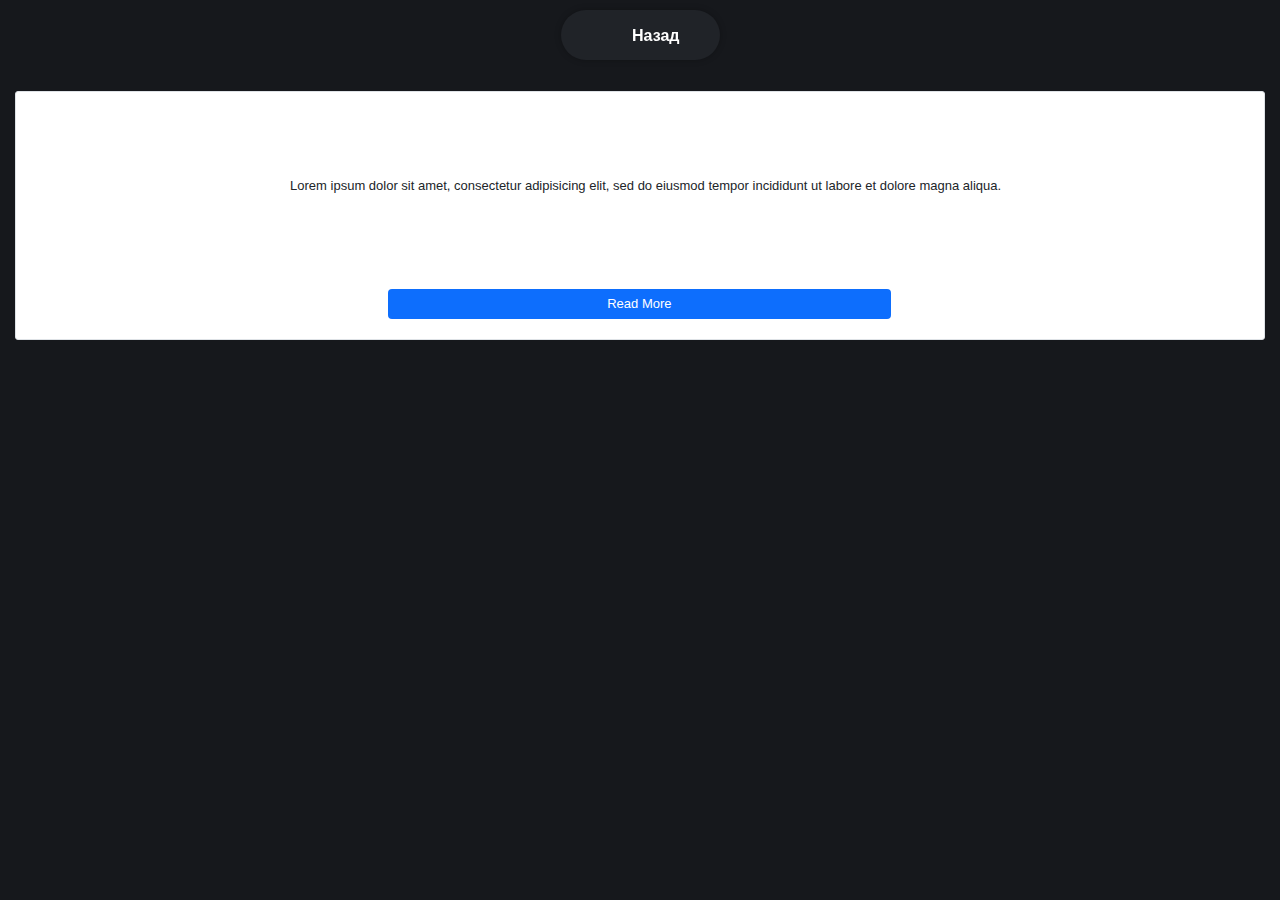
==== creators.html @ 7d56a8a3 "dslink" ====
<!doctype html>
<html>
<head>
<meta charset="utf-8">
<title>CmLauncher</title>
<meta name="viewport" content="width=device-width, initial-scale=1.0">
<link href="Item_Pumpkin_Pie.ico" rel="shortcut icon" type="image/x-icon">
<link href="bober_kombat.png" rel="icon" sizes="640x640" type="image/png">
<link href="bober_kombat.png" rel="icon" sizes="640x640" type="image/png">
<link href="site.css" rel="stylesheet">
<link href="creators.css" rel="stylesheet">
</head>
<body>
  
<div id="Layer1" onclick="window.location.href='./index.html';return false;">
<div id="Layer1_Container">
<div id="wb_Text2">
<span style="color:#FFFFFF;font-family:Arial;font-size:16px;"><strong>Назад</strong></span><div>
</div></div>
<div id="wb_Icon1">
<div id="Icon1"><i class="Icon1"></i></div></div>
</div>
</div>
<div id="wb_LayoutGrid1">
<div id="LayoutGrid1">
<div class="row">
<div class="col-1">
</div>
</div>
</div>
</div>
<div id="wb_LayoutGrid3">
<footer id="LayoutGrid3">
<div class="row">
<div class="col-1">
<div id="wb_Section1" class="card">
<div id="Section1-card-body">
<div id="Section1-card-item0">Revellison</div>
<div id="Section1-card-item1">Lorem ipsum dolor sit amet, consectetur adipisicing elit, sed do eiusmod tempor incididunt ut labore et dolore magna aliqua.</div>
<div id="Section1-card-item2"><a href="https://www.wysiwygwebbuilder.com">Read More</a></div>
</div>
</div>
</div>
</div>
</footer>
</div>
</body>
</html>
---- site.css ----
@font-face
{
   font-family: "Material Icons";
   font-display: swap;
   src: url('MaterialIcons-Regular.woff2') format('woff2'),
        url('MaterialIcons-Regular.woff') format('woff'),
        url('MaterialIcons-Regular.ttf') format('truetype');
}
@keyframes animate-fade-in-left
{
   0% { transform: translate(-100px,0px) rotate(0deg) ; opacity: 0;  }
   100% { transform: translate(0px,0px) rotate(0deg) ; opacity: 1;  }
}
@keyframes animate-fade-in-up
{
   0% { transform: translate(0px,100px) rotate(0deg) ; opacity: 0;  }
   100% { transform: translate(0px,0px) rotate(0deg) ; opacity: 1;  }
}
@keyframes background-position-top-left
{
   0% { background-position: 100% 100%;  }
   100% { background-position: 0% 0%;  }
}
@keyframes slide-down-in
{
   0% { transform: translate(0px,-100%) rotate(1deg) ; opacity: 0; transform-origin: 0 0;  }
   100% { opacity: 1; transform: translate(0px,0px) rotate(0deg) ; transform-origin: 0 0;  }
}
@keyframes text-letterspacing-expand
{
   0% { opacity: 0; letter-spacing: -0.5em;  }
   50% { opacity: 0.6;  }
   100% { opacity: 1.0;  }
}
h1, .h1
{
   font-family: Arial;
   font-weight: bold;
   font-size: 32px;
   text-decoration: none;
   color: #000000;
   --color: #000000;
   background-color: transparent;
   margin: 0 0 0 0;
   padding: 0 0 0 0;
   display: inline-block;
}
h2, .h2
{
   font-family: Arial;
   font-weight: bold;
   font-size: 27px;
   text-decoration: none;
   color: #000000;
   --color: #000000;
   background-color: transparent;
   margin: 0 0 0 0;
   padding: 0 0 0 0;
   display: inline-block;
}
h3, .h3
{
   font-family: Arial;
   font-weight: bold;
   font-size: 24px;
   text-decoration: none;
   color: #000000;
   --color: #000000;
   background-color: transparent;
   margin: 0 0 0 0;
   padding: 0 0 0 0;
   display: inline-block;
}
h4, .h4
{
   font-family: Arial;
   font-weight: bold;
   font-size: 21px;
   font-style: italic;
   text-decoration: none;
   color: #000000;
   --color: #000000;
   background-color: transparent;
   margin: 0 0 0 0;
   padding: 0 0 0 0;
   display: inline-block;
}
h5, .h5
{
   font-family: Arial;
   font-weight: bold;
   font-size: 19px;
   text-decoration: none;
   color: #000000;
   --color: #000000;
   background-color: transparent;
   margin: 0 0 0 0;
   padding: 0 0 0 0;
   display: inline-block;
}
h6, .h6
{
   font-family: Arial;
   font-weight: bold;
   font-size: 16px;
   text-decoration: none;
   color: #000000;
   --color: #000000;
   background-color: transparent;
   margin: 0 0 0 0;
   padding: 0 0 0 0;
   display: inline-block;
}
.CustomStyle
{
   font-family: "Courier New";
   font-weight: bold;
   font-size: 16px;
   text-decoration: none;
   color: #2E74B5;
   --color: #2E74B5;
   background-color: transparent;
}
@media only screen and (min-width: 480px) and (max-width: 969px)
{
}
@media only screen and (min-width: 392px) and (max-width: 479px)
{
}
@media only screen and (max-width: 391px)
{
}
---- creators.css ----
body
{
   background-color: #16181C;
   color: #000000;
   font-family: Arial;
   font-weight: normal;
   font-size: 16px;
   line-height: 1.1875;
   margin: 0;
   padding: 0;
}
a
{
   color: #0000FF;
   text-decoration: none;
}
a:visited
{
   color: #800080;
}
a:active
{
   color: #FF0000;
}
a:hover
{
   color: #0000FF;
   text-decoration: none;
}
#Layer1
{
   background-color: #202328;
   background-image: none;
   border-radius: 40px;
   box-shadow: 0px 0px 6px rgba(0,0,0,0.26);
   animation: slide-down-in 1000ms cubic-bezier(0.075, 0.82, 0.165, 1) 0ms 1 normal both;
}
#Layer1:hover
{
   color: #000000;
   background-color: #16181C;
   border-color: #000000;
   transition: color 300ms cubic-bezier(0.075, 0.82, 0.165, 1) 0ms, background-color 300ms cubic-bezier(0.075, 0.82, 0.165, 1) 0ms, border-color 300ms cubic-bezier(0.075, 0.82, 0.165, 1) 0ms;
}
#Layer1
{
   transition: all 500ms cubic-bezier(0.075, 0.82, 0.165, 1) 0ms;
}
#wb_Text2 
{
   background-color: transparent;
   background-image: none;
   border: 0px solid #000000;
   border-radius: 0px;
   padding: 0;
   margin: 0;
   text-align: left;
   animation: text-letterspacing-expand 1000ms cubic-bezier(0.075, 0.82, 0.165, 1) 0ms 1 normal both;
}
#wb_Text2 div
{
   text-align: left;
}
#wb_LayoutGrid1
{
   clear: both;
   position: relative;
   table-layout: fixed;
   display: table;
   text-align: center;
   width: 100%;
   background-color: transparent;
   background-image: none;
   border: 0px solid #CCCCCC;
   border-radius: 0px;
   box-sizing: border-box;
   margin: 0;
}
#LayoutGrid1
{
   box-sizing: border-box;
   padding: 30px 15px 40px 15px;
   margin-right: auto;
   margin-left: auto;
}
#LayoutGrid1 > .row
{
   margin-right: -15px;
   margin-left: -15px;
}
#LayoutGrid1 > .row > .col-1
{
   box-sizing: border-box;
   font-size: 0;
   min-height: 1px;
   padding-right: 15px;
   padding-left: 15px;
   position: relative;
}
#LayoutGrid1 > .row > .col-1
{
   float: left;
}
#LayoutGrid1 > .row > .col-1
{
   background-color: transparent;
   background-image: none;
   border: 0px solid #FFFFFF;
   border-radius: 0px;
   width: 100%;
   text-align: left;
}
#LayoutGrid1:before,
#LayoutGrid1:after,
#LayoutGrid1 .row:before,
#LayoutGrid1 .row:after
{
   display: table;
   content: " ";
}
#LayoutGrid1:after,
#LayoutGrid1 .row:after
{
   clear: both;
}
@media (max-width: 480px)
{
#LayoutGrid1 > .row > .col-1
{
   float: none;
   width: 100% !important;
}
}
#wb_LayoutGrid3
{
   clear: both;
   position: relative;
   table-layout: fixed;
   display: table;
   text-align: center;
   width: 100%;
   background-color: transparent;
   background-image: none;
   border: 0px solid #CCCCCC;
   border-radius: 0px;
   box-sizing: border-box;
   margin: 0;
}
#LayoutGrid3
{
   box-sizing: border-box;
   padding: 20px 15px 100px 15px;
   margin-right: auto;
   margin-left: auto;
}
#LayoutGrid3 > .row
{
   margin-right: -15px;
   margin-left: -15px;
}
#LayoutGrid3 > .row > .col-1
{
   box-sizing: border-box;
   font-size: 0;
   min-height: 1px;
   padding-right: 15px;
   padding-left: 15px;
   position: relative;
}
#LayoutGrid3 > .row > .col-1
{
   float: left;
}
#LayoutGrid3 > .row > .col-1
{
   background-color: transparent;
   background-image: none;
   border: 0px solid #FFFFFF;
   border-radius: 0px;
   width: 100%;
   text-align: center;
}
#LayoutGrid3:before,
#LayoutGrid3:after,
#LayoutGrid3 .row:before,
#LayoutGrid3 .row:after
{
   display: table;
   content: " ";
}
#LayoutGrid3:after,
#LayoutGrid3 .row:after
{
   clear: both;
}
@media (max-width: 480px)
{
#LayoutGrid3 > .row > .col-1
{
   float: none;
   width: 100% !important;
}
}
#wb_Icon1
{
   background-color: transparent;
   background-image: none;
   border: 0px solid #245580;
   border-radius: 0px;
   text-align: center;
   margin: 0;
   padding: 0;
   vertical-align: top;
   transition: all 200ms cubic-bezier(0.075, 0.82, 0.165, 1);
}
#Icon1
{
   height: 42px;
   width: 44px;
}
.Icon1
{
   position: relative;
   left: 0;
   top: 0;
   display: inline-block;
   font-family: "Material Icons";
   font-style: normal;
   font-weight: normal;
   line-height: 1;
}
.Icon1:before
{
   content: "\e5c4";
}
#Icon1 i
{
   color: #FFFFFF;
   display: inline-block;
   font-size: 42px;
   line-height: 42px;
   vertical-align: middle;
   width: 41px;
   transition: all 200ms cubic-bezier(0.075, 0.82, 0.165, 1);
}
#wb_Icon1:hover #Icon1 i
{
   color: #16181C;
}
#wb_Section1
{
   height: 249px;
   position: relative;
   display: flex;
   flex-direction: column;
   box-sizing: border-box;
   margin: 0;
   background-color: #FFFFFF;
   background-image: none;
   border: 1px solid #DEE2E6;
   border-radius: 3px;
   text-align: center;
}
#Section1-card-body
{
   flex: 1 1 auto;
   font-size: 0;
}
#Section1-card-item0
{
   box-sizing: border-box;
   margin: 0;
   position: absolute;
   left: 5.5%;
   top: 13.3%;
   height: 10%;
   width: 91.9%;
   padding: 0;
   color: #FFFFFF;
   font-family: "Arial Black";
   font-weight: bold;
   font-style: normal;
   font-size: 37px;
}
#Section1-card-item1
{
   box-sizing: border-box;
   margin: 0;
   position: absolute;
   left: 4.5%;
   top: 34.9%;
   height: 20.1%;
   width: 91.9%;
   padding: 0;
   color: #212529;
   font-family: Arial;
   font-weight: normal;
   font-style: normal;
   font-size: 13px;
}
#Section1-card-item2
{
   display: inline-flex;
   align-items: center;
   box-sizing: border-box;
   margin: 0;
   position: absolute;
   left: 29.8%;
   top: 79.9%;
   height: 12%;
   width: 40.3%;
   border: 0px solid #0D6EFD;
   border-radius: 4px;
   background-color: #0D6EFD;
   background-image: none;
   color: #FFFFFF;
   font-family: Arial;
   font-weight: normal;
   font-style: normal;
   font-size: 13px;
   justify-content: center;
   text-align: center;
}
#Section1-card-item2 a
{
   color: inherit;
   width: 100%;
   display: block;
   padding: 8px 0 8px 0;
   text-decoration: none;
}
#wb_Text2
{
   position: absolute;
   left: 71px;
   top: 16px;
   width: 59px;
   height: 18px;
   z-index: 0;
}
#Layer1
{
   position: fixed;
   text-align: center;
   left: 50%;
   margin-left: -79px;
   top: 10px;
   width: 159px;
   height: 50px;
   z-index: 3;
}
#wb_Section1
{
   display: flex;
   width: 100%;
   z-index: 2;
}
#wb_Icon1
{
   position: absolute;
   left: 12px;
   top: 4px;
   width: 44px;
   height: 42px;
   text-align: center;
   z-index: 1;
}
#Layer1_Container
{
   width: 159px;
   position: relative;
   margin-left: auto;
   margin-right: auto;
   text-align: left;
}
@media only screen and (min-width: 480px) and (max-width: 969px)
{
body
{
   background-color: #16181C;
   background-image: none;
}
#Layer1
{
   width: 124px;
   height: 52px;
   visibility: visible;
   display: block;
}
#Layer1_Container
{
   width: 124px;
}
#wb_Text2
{
   left: 54px;
   top: 17px;
   width: 58px;
   height: 18px;
   visibility: visible;
   display: inline;
}
#wb_Text2
{
   margin: 0;
   padding: 0;
}
#wb_LayoutGrid1
{
   visibility: visible;
   display: table;
}
#wb_LayoutGrid1
{
   height: auto;
   margin-top: 0px;
   margin-bottom: 0px;
}
#LayoutGrid1
{
   height: auto;
   padding: 30px 15px 40px 15px;
}
#LayoutGrid1 .row
{
   margin-right: -15px;
   margin-left: -15px;
}
#LayoutGrid1 > .row > .col-1
{
   padding-right: 15px;
   padding-left: 15px;
}
#LayoutGrid1 > .row > .col-1
{
   display: block;
   width: 100%;
   border: 0px solid #FFFFFF;
   border-radius: 0px;
   text-align: left;
}
#wb_LayoutGrid3
{
   visibility: visible;
   display: table;
}
#wb_LayoutGrid3
{
   height: auto;
   margin-top: 0px;
   margin-bottom: 0px;
}
#LayoutGrid3
{
   height: auto;
   padding: 20px 15px 100px 15px;
}
#LayoutGrid3 .row
{
   margin-right: -15px;
   margin-left: -15px;
}
#LayoutGrid3 > .row > .col-1
{
   padding-right: 15px;
   padding-left: 15px;
}
#LayoutGrid3 > .row > .col-1
{
   display: block;
   width: 100%;
   border: 0px solid #FFFFFF;
   border-radius: 0px;
   text-align: center;
}
#wb_Icon1
{
   left: 9px;
   top: 4px;
   width: 44px;
   height: 42px;
   visibility: visible;
   display: inline;
   margin: 0;
   padding: 0;
}
#Icon1
{
   width: 44px;
   height: 42px;
}
#Icon1 i
{
   line-height: 42px;
   font-size: 42px;
   width: 41px;
}
}
@media only screen and (min-width: 392px) and (max-width: 479px)
{
body
{
   background-color: #16181C;
   background-image: none;
}
#Layer1
{
   width: 138px;
   height: 50px;
   visibility: visible;
   display: block;
}
#Layer1_Container
{
   width: 138px;
}
#wb_Text2
{
   left: 61px;
   top: 17px;
   width: 69px;
   height: 18px;
   visibility: visible;
   display: inline;
}
#wb_Text2
{
   margin: 0;
   padding: 0;
}
#wb_LayoutGrid1
{
   visibility: visible;
   display: table;
}
#wb_LayoutGrid1
{
   height: auto;
   margin-top: 0px;
   margin-bottom: 0px;
}
#LayoutGrid1
{
   height: auto;
   padding: 30px 15px 40px 15px;
}
#LayoutGrid1 .row
{
   margin-right: -15px;
   margin-left: -15px;
}
#LayoutGrid1 > .row > .col-1
{
   padding-right: 15px;
   padding-left: 15px;
}
#LayoutGrid1 > .row > .col-1
{
   display: block;
   width: 100%;
   border: 0px solid #FFFFFF;
   border-radius: 0px;
   text-align: left;
}
#wb_LayoutGrid3
{
   visibility: visible;
   display: table;
}
#wb_LayoutGrid3
{
   height: auto;
   margin-top: 0px;
   margin-bottom: 0px;
}
#LayoutGrid3
{
   height: auto;
   padding: 10px 15px 100px 15px;
}
#LayoutGrid3 .row
{
   margin-right: -15px;
   margin-left: -15px;
}
#LayoutGrid3 > .row > .col-1
{
   padding-right: 15px;
   padding-left: 15px;
}
#LayoutGrid3 > .row > .col-1
{
   display: block;
   width: 100%;
   border: 0px solid #FFFFFF;
   border-radius: 0px;
   text-align: center;
}
#wb_Icon1
{
   left: 10px;
   top: 4px;
   width: 44px;
   height: 42px;
   visibility: visible;
   display: inline;
   margin: 0;
   padding: 0;
}
#Icon1
{
   width: 44px;
   height: 42px;
}
#Icon1 i
{
   line-height: 42px;
   font-size: 42px;
   width: 41px;
}
}
@media only screen and (max-width: 391px)
{
body
{
   background-color: #16181C;
   background-image: none;
}
#Layer1
{
   width: 135px;
   height: 52px;
   visibility: visible;
   display: block;
}
#Layer1_Container
{
   width: 135px;
}
#wb_Text2
{
   left: 67px;
   top: 18px;
   width: 53px;
   height: 18px;
   visibility: visible;
   display: inline;
}
#wb_Text2
{
   margin: 0;
   padding: 0;
}
#wb_LayoutGrid1
{
   visibility: visible;
   display: table;
}
#wb_LayoutGrid1
{
   height: auto;
   margin-top: 0px;
   margin-bottom: 0px;
}
#LayoutGrid1
{
   height: auto;
   padding: 30px 15px 30px 15px;
}
#LayoutGrid1 .row
{
   margin-right: -15px;
   margin-left: -15px;
}
#LayoutGrid1 > .row > .col-1
{
   padding-right: 15px;
   padding-left: 15px;
}
#LayoutGrid1 > .row > .col-1
{
   display: block;
   width: 100%;
   border: 0px solid #FFFFFF;
   border-radius: 0px;
   text-align: left;
}
#wb_LayoutGrid3
{
   visibility: visible;
   display: table;
}
#wb_LayoutGrid3
{
   height: auto;
   margin-top: 0px;
   margin-bottom: 0px;
}
#LayoutGrid3
{
   height: auto;
   padding: 10px 15px 100px 15px;
}
#LayoutGrid3 .row
{
   margin-right: -15px;
   margin-left: -15px;
}
#LayoutGrid3 > .row > .col-1
{
   padding-right: 15px;
   padding-left: 15px;
}
#LayoutGrid3 > .row > .col-1
{
   display: block;
   width: 100%;
   border: 0px solid #FFFFFF;
   border-radius: 0px;
   text-align: center;
}
#wb_Icon1
{
   left: 10px;
   top: 5px;
   width: 44px;
   height: 42px;
   visibility: visible;
   display: inline;
   margin: 0;
   padding: 0;
}
#Icon1
{
   width: 44px;
   height: 42px;
}
#Icon1 i
{
   line-height: 42px;
   font-size: 42px;
   width: 41px;
}
}
*:focus {
    outline: none;
}
*:active {
    -webkit-tap-highlight-color: transparent;
}
body {
    -webkit-tap-highlight-color: transparent;
}

 #wb_Text1 {
        user-select: none;
 }
#wb_Picture2, #wb_Text2{
        user-select: none;
 }
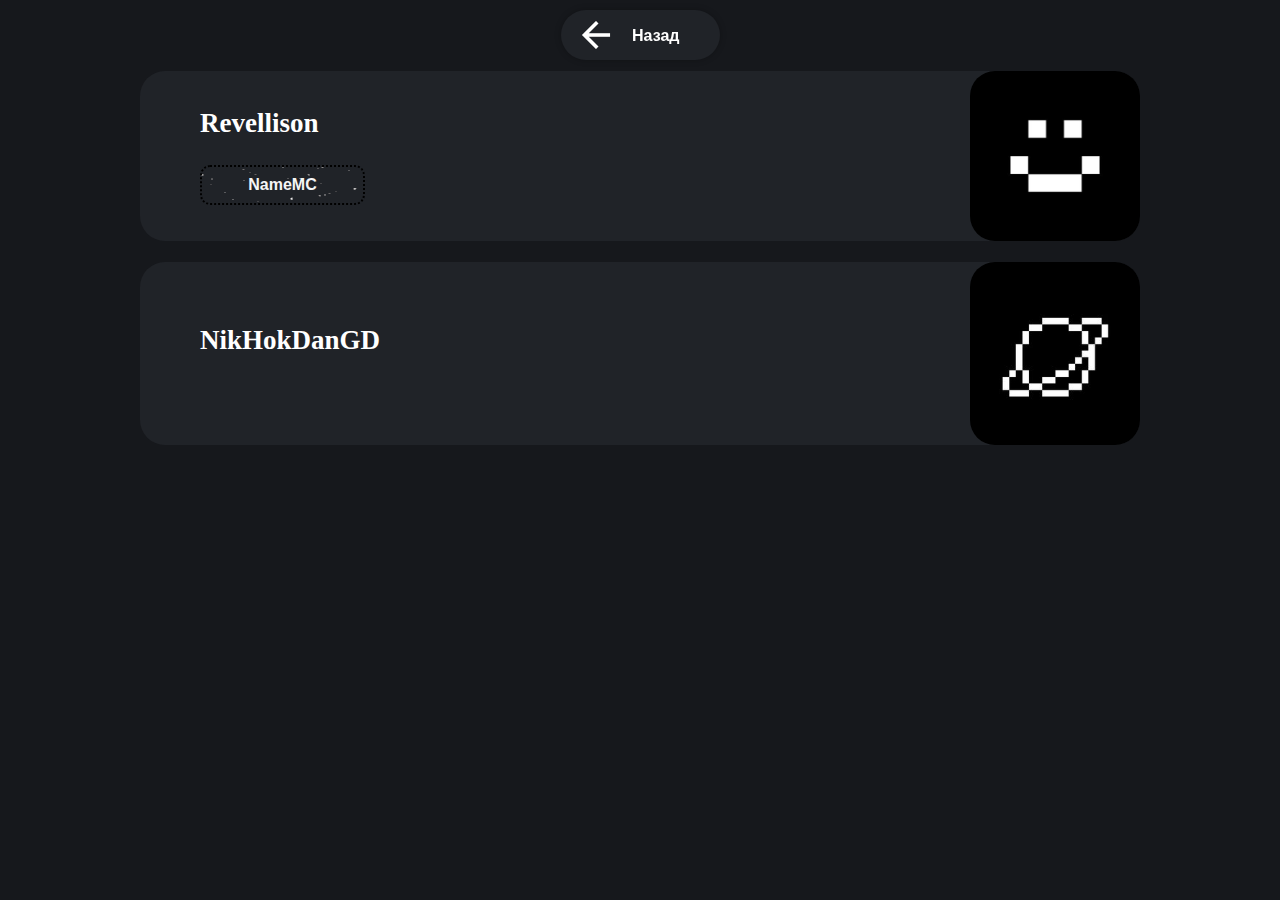
==== commit a6cd7b40: "*" ====
--- a/creators.html
+++ b/creators.html
@@ -30,19 +30,93 @@
 </div>
 </div>
 <div id="wb_LayoutGrid3">
-<footer id="LayoutGrid3">
+<div id="LayoutGrid3">
+<div class="col-1">
+<div id="wb_LayoutGrid4">
+<div id="LayoutGrid4">
 <div class="row">
 <div class="col-1">
-<div id="wb_Section1" class="card">
-<div id="Section1-card-body">
-<div id="Section1-card-item0">Revellison</div>
-<div id="Section1-card-item1">Lorem ipsum dolor sit amet, consectetur adipisicing elit, sed do eiusmod tempor incididunt ut labore et dolore magna aliqua.</div>
-<div id="Section1-card-item2"><a href="https://www.wysiwygwebbuilder.com">Read More</a></div>
+<div id="wb_Text4">
+<span style="color:#FFFFFF;font-family:'Arial Black';font-size:27px;"><strong>Revellison</strong></span>
+</div><div>
 </div>
 </div>
 </div>
 </div>
-</footer>
+</div>
+<div id="wb_LayoutGrid5">
+<div id="LayoutGrid5">
+<div class="row">
+<div class="col-1">
+<a id="Button1" href="https://ru.namemc.com/profile/Revellison.1">NameMC</a>
+</div>
+</div>
+</div>
+</div>
+</div>
+<div class="col-2">
+<div id="wb_LayoutGrid2">
+<div id="LayoutGrid2">
+<div class="row">
+<div class="col-1">
+<picture id="wb_Picture1">
+<img src="images/avatar.jpg" id="Picture1" alt="" width="170" height="170">
+</picture>
+</div>
+</div>
+</div>
+</div>
+</div>
+</div>
+</div>
+<div id="wb_LayoutGrid10">
+<div id="LayoutGrid10">
+<div class="row">
+<div class="col-1">
+</div>
+<div class="col-2">
+</div>
+</div>
+</div>
+</div>
+<div id="wb_LayoutGrid6">
+<div id="LayoutGrid6">
+<div class="col-1">
+<div id="wb_LayoutGrid8">
+<div id="LayoutGrid8">
+<div class="row">
+<div class="col-1">
+<div id="wb_Text3">
+<span style="color:#FFFFFF;font-family:'Arial Black';font-size:27px;"><strong>NikHokDanGD</strong></span>
+</div><div>
+</div>
+</div>
+</div>
+</div>
+</div>
+<div id="wb_LayoutGrid9">
+<div id="LayoutGrid9">
+<div class="row">
+<div class="col-1">
+</div>
+</div>
+</div>
+</div>
+</div>
+<div class="col-2">
+<div id="wb_LayoutGrid7">
+<div id="LayoutGrid7">
+<div class="row">
+<div class="col-1">
+<picture id="wb_Picture2">
+<img src="images/soavatar.jpg" id="Picture2" alt="" width="170" height="184">
+</picture>
+</div>
+</div>
+</div>
+</div>
+</div>
+</div>
 </div>
 </body>
 </html>--- a/site.css
+++ b/site.css
@@ -6,10 +6,10 @@
         url('MaterialIcons-Regular.woff') format('woff'),
         url('MaterialIcons-Regular.ttf') format('truetype');
 }
-@keyframes animate-fade-in-left
+@keyframes animate-fade-in
 {
-   0% { transform: translate(-100px,0px) rotate(0deg) ; opacity: 0;  }
-   100% { transform: translate(0px,0px) rotate(0deg) ; opacity: 1;  }
+   0% { opacity: 0;  }
+   100% { opacity: 1;  }
 }
 @keyframes animate-fade-in-up
 {
@@ -31,6 +31,11 @@
    0% { opacity: 0; letter-spacing: -0.5em;  }
    50% { opacity: 0.6;  }
    100% { opacity: 1.0;  }
+}
+@keyframes transform-scale-in
+{
+   0% { opacity: 0; transform: rotate(0deg) scale(0,0) ;  }
+   100% { opacity: 1; transform: rotate(0deg) scale(1.0,1.0) ;  }
 }
 h1, .h1
 {
--- a/creators.css
+++ b/creators.css
@@ -139,66 +139,78 @@
    display: table;
    text-align: center;
    width: 100%;
-   background-color: transparent;
+   background-color: #202328;
    background-image: none;
    border: 0px solid #CCCCCC;
-   border-radius: 0px;
-   box-sizing: border-box;
-   margin: 0;
-}
-#LayoutGrid3
-{
-   box-sizing: border-box;
-   padding: 20px 15px 100px 15px;
+   border-radius: 25px;
+   box-sizing: border-box;
+   margin: 0;
    margin-right: auto;
    margin-left: auto;
-}
-#LayoutGrid3 > .row
-{
-   margin-right: -15px;
-   margin-left: -15px;
-}
-#LayoutGrid3 > .row > .col-1
+   max-width: 1000px;
+   animation: animate-fade-in 1000ms cubic-bezier(0.075, 0.82, 0.165, 1) 0ms 1 normal both;
+}
+#LayoutGrid3
+{
+   box-sizing: border-box;
+   display: flex;
+   flex-direction: row;
+   flex-wrap: wrap;
+   padding: 0;
+   margin-right: auto;
+   margin-left: auto;
+}
+#LayoutGrid3 > .col-1, #LayoutGrid3 > .col-2
 {
    box-sizing: border-box;
    font-size: 0;
    min-height: 1px;
-   padding-right: 15px;
-   padding-left: 15px;
+   padding-right: 0px;
+   padding-left: 0px;
    position: relative;
 }
-#LayoutGrid3 > .row > .col-1
-{
-   float: left;
-}
-#LayoutGrid3 > .row > .col-1
-{
-   background-color: transparent;
-   background-image: none;
-   border: 0px solid #FFFFFF;
-   border-radius: 0px;
-   width: 100%;
-   text-align: center;
-}
-#LayoutGrid3:before,
-#LayoutGrid3:after,
-#LayoutGrid3 .row:before,
-#LayoutGrid3 .row:after
-{
-   display: table;
-   content: " ";
-}
-#LayoutGrid3:after,
-#LayoutGrid3 .row:after
-{
-   clear: both;
+#LayoutGrid3 > .col-1, #LayoutGrid3 > .col-2
+{
+   flex: 0 0 auto;
+}
+#LayoutGrid3 > .col-1
+{
+   background-color: transparent;
+   background-image: none;
+   border: 0px solid #FFFFFF;
+   border-radius: 0px;
+   flex-basis: 66.66666667%;
+   max-width: 66.66666667%;
+   display: flex;
+   flex-wrap: wrap;
+   align-content: center;
+   align-self: stretch;
+   align-items: center;
+   justify-content: center;
+   text-align: center;
+}
+#LayoutGrid3 > .col-2
+{
+   background-color: transparent;
+   background-image: none;
+   border: 0px solid #FFFFFF;
+   border-radius: 0px;
+   flex-basis: 33.33333333%;
+   max-width: 33.33333333%;
+   display: flex;
+   flex-wrap: wrap;
+   align-content: flex-start;
+   align-self: stretch;
+   align-items: flex-start;
+   justify-content: flex-end;
+   text-align: right;
 }
 @media (max-width: 480px)
 {
-#LayoutGrid3 > .row > .col-1
-{
-   float: none;
-   width: 100% !important;
+#LayoutGrid3 > .col-1, #LayoutGrid3 > .col-2
+{
+   flex-basis: 100% !important;
+   max-width: 100% !important;
 }
 }
 #wb_Icon1
@@ -247,87 +259,705 @@
 {
    color: #16181C;
 }
-#wb_Section1
-{
-   height: 249px;
+#wb_LayoutGrid2
+{
+   clear: both;
    position: relative;
-   display: flex;
-   flex-direction: column;
-   box-sizing: border-box;
-   margin: 0;
-   background-color: #FFFFFF;
-   background-image: none;
-   border: 1px solid #DEE2E6;
-   border-radius: 3px;
-   text-align: center;
-}
-#Section1-card-body
-{
-   flex: 1 1 auto;
+   table-layout: fixed;
+   display: table;
+   text-align: center;
+   width: 100%;
+   background-color: transparent;
+   background-image: none;
+   border: 0px solid #CCCCCC;
+   border-radius: 0px;
+   box-sizing: border-box;
+   margin: 0;
+}
+#LayoutGrid2
+{
+   box-sizing: border-box;
+   padding: 0;
+   margin-right: auto;
+   margin-left: auto;
+}
+#LayoutGrid2 > .row
+{
+   margin-right: 0;
+   margin-left: 0;
+}
+#LayoutGrid2 > .row > .col-1
+{
+   box-sizing: border-box;
    font-size: 0;
-}
-#Section1-card-item0
-{
-   box-sizing: border-box;
-   margin: 0;
-   position: absolute;
-   left: 5.5%;
-   top: 13.3%;
-   height: 10%;
-   width: 91.9%;
-   padding: 0;
-   color: #FFFFFF;
-   font-family: "Arial Black";
+   min-height: 1px;
+   padding-right: 0px;
+   padding-left: 0px;
+   position: relative;
+}
+#LayoutGrid2 > .row > .col-1
+{
+   float: left;
+}
+#LayoutGrid2 > .row > .col-1
+{
+   background-color: transparent;
+   background-image: none;
+   border: 0px solid #FFFFFF;
+   border-radius: 0px;
+   width: 100%;
+   text-align: right;
+}
+#LayoutGrid2:before,
+#LayoutGrid2:after,
+#LayoutGrid2 .row:before,
+#LayoutGrid2 .row:after
+{
+   display: table;
+   content: " ";
+}
+#LayoutGrid2:after,
+#LayoutGrid2 .row:after
+{
+   clear: both;
+}
+@media (max-width: 480px)
+{
+#LayoutGrid2 > .row > .col-1
+{
+   float: none;
+   width: 100% !important;
+}
+}
+#wb_Picture1
+{
+   margin: 0;
+   vertical-align: top;
+}
+#Picture1
+{
+   border: 0px solid #000000;
+   border-radius: 25px;
+   box-sizing: border-box;
+   padding: 0;
+   display: inline-block;
+   width: 170px;
+   height: 170px;
+   vertical-align: top;
+}
+#wb_LayoutGrid4
+{
+   clear: both;
+   position: relative;
+   table-layout: fixed;
+   display: table;
+   text-align: center;
+   width: 100%;
+   background-color: transparent;
+   background-image: none;
+   border: 0px solid #CCCCCC;
+   border-radius: 0px;
+   box-sizing: border-box;
+   margin: 0;
+}
+#LayoutGrid4
+{
+   box-sizing: border-box;
+   padding: 0 60px 0 60px;
+   margin-right: auto;
+   margin-left: auto;
+}
+#LayoutGrid4 > .row
+{
+   margin-right: -60px;
+   margin-left: -60px;
+}
+#LayoutGrid4 > .row > .col-1
+{
+   box-sizing: border-box;
+   font-size: 0;
+   min-height: 1px;
+   padding-right: 60px;
+   padding-left: 60px;
+   position: relative;
+}
+#LayoutGrid4 > .row > .col-1
+{
+   float: left;
+}
+#LayoutGrid4 > .row > .col-1
+{
+   background-color: transparent;
+   background-image: none;
+   border: 0px solid #FFFFFF;
+   border-radius: 0px;
+   width: 100%;
+   text-align: left;
+}
+#LayoutGrid4:before,
+#LayoutGrid4:after,
+#LayoutGrid4 .row:before,
+#LayoutGrid4 .row:after
+{
+   display: table;
+   content: " ";
+}
+#LayoutGrid4:after,
+#LayoutGrid4 .row:after
+{
+   clear: both;
+}
+@media (max-width: 480px)
+{
+#LayoutGrid4 > .row > .col-1
+{
+   float: none;
+   width: 100% !important;
+}
+}
+#Button1
+{
+   box-sizing: border-box;
+   line-height: 34px;
+   text-decoration: none;
+   vertical-align: top;
+   border: 2px dotted #000000;
+   border-radius: 10px;
+   background-color: transparent;
+   background-image: url('images/94825ad80fff30c13cccfaf3d2ce4ea8.gif');
+   background-repeat: repeat;
+   background-position: center center;
+   color: #F5F5F5;
+   cursor: pointer;
+   font-family: Arial;
    font-weight: bold;
    font-style: normal;
-   font-size: 37px;
-}
-#Section1-card-item1
-{
-   box-sizing: border-box;
-   margin: 0;
-   position: absolute;
-   left: 4.5%;
-   top: 34.9%;
-   height: 20.1%;
-   width: 91.9%;
-   padding: 0;
-   color: #212529;
-   font-family: Arial;
-   font-weight: normal;
-   font-style: normal;
-   font-size: 13px;
-}
-#Section1-card-item2
-{
-   display: inline-flex;
+   font-size: 16px;
+   padding: 1px 6px 1px 6px;
+   text-align: center;
+   -webkit-appearance: none;
+   margin: 0;
+   animation: background-position-top-left 20000ms linear 0ms infinite normal both;
+}
+#Button1:focus
+{
+   outline: 0;
+}
+#Button1:hover
+{
+   color: #FFFFFF;
+   background-color: #000000;
+   transition: color 300ms cubic-bezier(0.075, 0.82, 0.165, 1) 0ms, background-color 300ms cubic-bezier(0.075, 0.82, 0.165, 1) 0ms;
+}
+#Button1
+{
+   transition: all 500ms cubic-bezier(0.075, 0.82, 0.165, 1) 0ms;
+}
+#Button1:active
+{
+   margin-top: -1px;
+   transition: margin-top 20ms linear 0ms;
+}
+#wb_LayoutGrid5
+{
+   clear: both;
+   position: relative;
+   table-layout: fixed;
+   display: table;
+   text-align: center;
+   width: 100%;
+   background-color: transparent;
+   background-image: none;
+   border: 0px solid #CCCCCC;
+   border-radius: 0px;
+   box-sizing: border-box;
+   margin: 0;
+}
+#LayoutGrid5
+{
+   box-sizing: border-box;
+   padding: 20px 60px 0 60px;
+   margin-right: auto;
+   margin-left: auto;
+}
+#LayoutGrid5 > .row
+{
+   margin-right: -60px;
+   margin-left: -60px;
+}
+#LayoutGrid5 > .row > .col-1
+{
+   box-sizing: border-box;
+   font-size: 0;
+   min-height: 1px;
+   padding-right: 60px;
+   padding-left: 60px;
+   position: relative;
+}
+#LayoutGrid5 > .row > .col-1
+{
+   float: left;
+}
+#LayoutGrid5 > .row > .col-1
+{
+   background-color: transparent;
+   background-image: none;
+   border: 0px solid #FFFFFF;
+   border-radius: 0px;
+   width: 100%;
+   text-align: left;
+}
+#LayoutGrid5:before,
+#LayoutGrid5:after,
+#LayoutGrid5 .row:before,
+#LayoutGrid5 .row:after
+{
+   display: table;
+   content: " ";
+}
+#LayoutGrid5:after,
+#LayoutGrid5 .row:after
+{
+   clear: both;
+}
+@media (max-width: 480px)
+{
+#LayoutGrid5 > .row > .col-1
+{
+   float: none;
+   width: 100% !important;
+}
+}
+#wb_LayoutGrid10
+{
+   clear: both;
+   position: relative;
+   table-layout: fixed;
+   display: table;
+   text-align: center;
+   width: 100%;
+   background-color: transparent;
+   background-image: none;
+   border: 0px solid #CCCCCC;
+   border-radius: 0px;
+   box-sizing: border-box;
+   margin: 0;
+}
+#LayoutGrid10
+{
+   box-sizing: border-box;
+   padding: 20px 15px 0 15px;
+   margin-right: auto;
+   margin-left: auto;
+}
+#LayoutGrid10 > .row
+{
+   margin-right: -15px;
+   margin-left: -15px;
+}
+#LayoutGrid10 > .row > .col-1, #LayoutGrid10 > .row > .col-2
+{
+   box-sizing: border-box;
+   font-size: 0;
+   min-height: 1px;
+   padding-right: 15px;
+   padding-left: 15px;
+   position: relative;
+}
+#LayoutGrid10 > .row > .col-1, #LayoutGrid10 > .row > .col-2
+{
+   float: left;
+}
+#LayoutGrid10 > .row > .col-1
+{
+   background-color: transparent;
+   background-image: none;
+   border: 0px solid #FFFFFF;
+   border-radius: 0px;
+   width: 50%;
+   text-align: left;
+}
+#LayoutGrid10 > .row > .col-2
+{
+   background-color: transparent;
+   background-image: none;
+   border: 0px solid #FFFFFF;
+   border-radius: 0px;
+   width: 50%;
+   text-align: left;
+}
+#LayoutGrid10:before,
+#LayoutGrid10:after,
+#LayoutGrid10 .row:before,
+#LayoutGrid10 .row:after
+{
+   display: table;
+   content: " ";
+}
+#LayoutGrid10:after,
+#LayoutGrid10 .row:after
+{
+   clear: both;
+}
+@media (max-width: 480px)
+{
+#LayoutGrid10 > .row > .col-1, #LayoutGrid10 > .row > .col-2
+{
+   float: none;
+   width: 100% !important;
+}
+}
+#wb_LayoutGrid6
+{
+   clear: both;
+   position: relative;
+   table-layout: fixed;
+   display: table;
+   text-align: center;
+   width: 100%;
+   background-color: #202328;
+   background-image: none;
+   border: 0px solid #CCCCCC;
+   border-radius: 25px;
+   box-sizing: border-box;
+   margin: 0;
+   margin-right: auto;
+   margin-left: auto;
+   max-width: 1000px;
+   animation: animate-fade-in 1000ms cubic-bezier(0.075, 0.82, 0.165, 1) 250ms 1 normal both;
+}
+#LayoutGrid6
+{
+   box-sizing: border-box;
+   display: flex;
+   flex-direction: row;
+   flex-wrap: wrap;
+   padding: 0;
+   margin-right: auto;
+   margin-left: auto;
+}
+#LayoutGrid6 > .col-1, #LayoutGrid6 > .col-2
+{
+   box-sizing: border-box;
+   font-size: 0;
+   min-height: 1px;
+   padding-right: 0px;
+   padding-left: 0px;
+   position: relative;
+}
+#LayoutGrid6 > .col-1, #LayoutGrid6 > .col-2
+{
+   flex: 0 0 auto;
+}
+#LayoutGrid6 > .col-1
+{
+   background-color: transparent;
+   background-image: none;
+   border: 0px solid #FFFFFF;
+   border-radius: 0px;
+   flex-basis: 66.66666667%;
+   max-width: 66.66666667%;
+   display: flex;
+   flex-wrap: wrap;
+   align-content: center;
+   align-self: stretch;
    align-items: center;
-   box-sizing: border-box;
-   margin: 0;
-   position: absolute;
-   left: 29.8%;
-   top: 79.9%;
-   height: 12%;
-   width: 40.3%;
-   border: 0px solid #0D6EFD;
-   border-radius: 4px;
-   background-color: #0D6EFD;
-   background-image: none;
-   color: #FFFFFF;
-   font-family: Arial;
-   font-weight: normal;
-   font-style: normal;
-   font-size: 13px;
    justify-content: center;
    text-align: center;
 }
-#Section1-card-item2 a
-{
-   color: inherit;
-   width: 100%;
-   display: block;
-   padding: 8px 0 8px 0;
-   text-decoration: none;
+#LayoutGrid6 > .col-2
+{
+   background-color: transparent;
+   background-image: none;
+   border: 0px solid #FFFFFF;
+   border-radius: 0px;
+   flex-basis: 33.33333333%;
+   max-width: 33.33333333%;
+   display: flex;
+   flex-wrap: wrap;
+   align-content: flex-start;
+   align-self: stretch;
+   align-items: flex-start;
+   justify-content: flex-end;
+   text-align: right;
+}
+@media (max-width: 480px)
+{
+#LayoutGrid6 > .col-1, #LayoutGrid6 > .col-2
+{
+   flex-basis: 100% !important;
+   max-width: 100% !important;
+}
+}
+#wb_LayoutGrid7
+{
+   clear: both;
+   position: relative;
+   table-layout: fixed;
+   display: table;
+   text-align: center;
+   width: 100%;
+   background-color: transparent;
+   background-image: none;
+   border: 0px solid #CCCCCC;
+   border-radius: 0px;
+   box-sizing: border-box;
+   margin: 0;
+}
+#LayoutGrid7
+{
+   box-sizing: border-box;
+   padding: 0;
+   margin-right: auto;
+   margin-left: auto;
+}
+#LayoutGrid7 > .row
+{
+   margin-right: 0;
+   margin-left: 0;
+}
+#LayoutGrid7 > .row > .col-1
+{
+   box-sizing: border-box;
+   font-size: 0;
+   min-height: 1px;
+   padding-right: 0px;
+   padding-left: 0px;
+   position: relative;
+}
+#LayoutGrid7 > .row > .col-1
+{
+   float: left;
+}
+#LayoutGrid7 > .row > .col-1
+{
+   background-color: transparent;
+   background-image: none;
+   border: 0px solid #FFFFFF;
+   border-radius: 0px;
+   width: 100%;
+   text-align: right;
+}
+#LayoutGrid7:before,
+#LayoutGrid7:after,
+#LayoutGrid7 .row:before,
+#LayoutGrid7 .row:after
+{
+   display: table;
+   content: " ";
+}
+#LayoutGrid7:after,
+#LayoutGrid7 .row:after
+{
+   clear: both;
+}
+@media (max-width: 480px)
+{
+#LayoutGrid7 > .row > .col-1
+{
+   float: none;
+   width: 100% !important;
+}
+}
+#wb_Picture2
+{
+   margin: 0;
+   vertical-align: top;
+}
+#Picture2
+{
+   border: 0px solid #000000;
+   border-radius: 25px;
+   box-sizing: border-box;
+   padding: 0;
+   display: inline-block;
+   width: 170px;
+   height: 183px;
+   vertical-align: top;
+}
+#wb_LayoutGrid8
+{
+   clear: both;
+   position: relative;
+   table-layout: fixed;
+   display: table;
+   text-align: center;
+   width: 100%;
+   background-color: transparent;
+   background-image: none;
+   border: 0px solid #CCCCCC;
+   border-radius: 0px;
+   box-sizing: border-box;
+   margin: 0;
+}
+#LayoutGrid8
+{
+   box-sizing: border-box;
+   padding: 0 60px 0 60px;
+   margin-right: auto;
+   margin-left: auto;
+}
+#LayoutGrid8 > .row
+{
+   margin-right: -60px;
+   margin-left: -60px;
+}
+#LayoutGrid8 > .row > .col-1
+{
+   box-sizing: border-box;
+   font-size: 0;
+   min-height: 1px;
+   padding-right: 60px;
+   padding-left: 60px;
+   position: relative;
+}
+#LayoutGrid8 > .row > .col-1
+{
+   float: left;
+}
+#LayoutGrid8 > .row > .col-1
+{
+   background-color: transparent;
+   background-image: none;
+   border: 0px solid #FFFFFF;
+   border-radius: 0px;
+   width: 100%;
+   text-align: left;
+}
+#LayoutGrid8:before,
+#LayoutGrid8:after,
+#LayoutGrid8 .row:before,
+#LayoutGrid8 .row:after
+{
+   display: table;
+   content: " ";
+}
+#LayoutGrid8:after,
+#LayoutGrid8 .row:after
+{
+   clear: both;
+}
+@media (max-width: 480px)
+{
+#LayoutGrid8 > .row > .col-1
+{
+   float: none;
+   width: 100% !important;
+}
+}
+#wb_Text3 
+{
+   background-color: transparent;
+   background-image: none;
+   border: 0px solid #000000;
+   border-radius: 0px;
+   padding: 0;
+   margin: 0;
+   text-align: left;
+   animation: text-letterspacing-expand 1000ms cubic-bezier(0.075, 0.82, 0.165, 1) 0ms 1 normal both;
+}
+#wb_Text3 div
+{
+   text-align: left;
+}
+#wb_Text3
+{
+   display: inline-block;
+   margin: 0;
+   width: 526px;
+   height: 38px;
+}
+#wb_LayoutGrid9
+{
+   clear: both;
+   position: relative;
+   table-layout: fixed;
+   display: table;
+   text-align: center;
+   width: 100%;
+   background-color: transparent;
+   background-image: none;
+   border: 0px solid #CCCCCC;
+   border-radius: 0px;
+   box-sizing: border-box;
+   margin: 0;
+}
+#LayoutGrid9
+{
+   box-sizing: border-box;
+   padding: 20px 60px 0 60px;
+   margin-right: auto;
+   margin-left: auto;
+}
+#LayoutGrid9 > .row
+{
+   margin-right: -60px;
+   margin-left: -60px;
+}
+#LayoutGrid9 > .row > .col-1
+{
+   box-sizing: border-box;
+   font-size: 0;
+   min-height: 1px;
+   padding-right: 60px;
+   padding-left: 60px;
+   position: relative;
+}
+#LayoutGrid9 > .row > .col-1
+{
+   float: left;
+}
+#LayoutGrid9 > .row > .col-1
+{
+   background-color: transparent;
+   background-image: none;
+   border: 0px solid #FFFFFF;
+   border-radius: 0px;
+   width: 100%;
+   text-align: left;
+}
+#LayoutGrid9:before,
+#LayoutGrid9:after,
+#LayoutGrid9 .row:before,
+#LayoutGrid9 .row:after
+{
+   display: table;
+   content: " ";
+}
+#LayoutGrid9:after,
+#LayoutGrid9 .row:after
+{
+   clear: both;
+}
+@media (max-width: 480px)
+{
+#LayoutGrid9 > .row > .col-1
+{
+   float: none;
+   width: 100% !important;
+}
+}
+#wb_Text4 
+{
+   background-color: transparent;
+   background-image: none;
+   border: 0px solid #000000;
+   border-radius: 0px;
+   padding: 0;
+   margin: 0;
+   text-align: left;
+   animation: text-letterspacing-expand 1000ms cubic-bezier(0.075, 0.82, 0.165, 1) 0ms 1 normal both;
+}
+#wb_Text4 div
+{
+   text-align: left;
+}
+#wb_Text4
+{
+   display: inline-block;
+   margin: 0;
+   width: 526px;
+   height: 38px;
 }
 #wb_Text2
 {
@@ -347,13 +977,7 @@
    top: 10px;
    width: 159px;
    height: 50px;
-   z-index: 3;
-}
-#wb_Section1
-{
-   display: flex;
-   width: 100%;
-   z-index: 2;
+   z-index: 18;
 }
 #wb_Icon1
 {
@@ -373,6 +997,27 @@
    margin-right: auto;
    text-align: left;
 }
+#wb_Picture1
+{
+   display: block;
+   width: 100%;
+   height: 170px;
+   z-index: 6;
+}
+#wb_Picture2
+{
+   display: block;
+   width: 100%;
+   height: 183px;
+   z-index: 14;
+}
+#Button1
+{
+   display: inline-block;
+   width: 165px;
+   height: 40px;
+   z-index: 3;
+}
 @media only screen and (min-width: 480px) and (max-width: 969px)
 {
 body
@@ -419,7 +1064,7 @@
 #LayoutGrid1
 {
    height: auto;
-   padding: 30px 15px 40px 15px;
+   padding: 30px 15px 50px 15px;
 }
 #LayoutGrid1 .row
 {
@@ -453,25 +1098,36 @@
 #LayoutGrid3
 {
    height: auto;
-   padding: 20px 15px 100px 15px;
-}
-#LayoutGrid3 .row
-{
-   margin-right: -15px;
-   margin-left: -15px;
-}
-#LayoutGrid3 > .row > .col-1
-{
-   padding-right: 15px;
-   padding-left: 15px;
-}
-#LayoutGrid3 > .row > .col-1
-{
-   display: block;
-   width: 100%;
-   border: 0px solid #FFFFFF;
-   border-radius: 0px;
-   text-align: center;
+   padding: 0;
+}
+#LayoutGrid3 > .col-1, #LayoutGrid3 > .col-2
+{
+   padding-right: 0px;
+   padding-left: 0px;
+}
+#LayoutGrid3 > .col-1
+{
+   display: flex;
+   flex-basis: 100%;
+   max-width: 100%;
+   border: 0px solid #FFFFFF;
+   border-radius: 0px;
+   align-content: flex-start;
+   align-items: flex-start;
+   justify-content: center;
+   text-align: center;
+}
+#LayoutGrid3 > .col-2
+{
+   display: flex;
+   flex-basis: 100%;
+   max-width: 100%;
+   border: 0px solid #FFFFFF;
+   border-radius: 0px;
+   align-content: flex-start;
+   align-items: flex-start;
+   justify-content: flex-start;
+   text-align: left;
 }
 #wb_Icon1
 {
@@ -495,6 +1151,366 @@
    font-size: 42px;
    width: 41px;
 }
+#wb_LayoutGrid2
+{
+   visibility: visible;
+   display: table;
+}
+#wb_LayoutGrid2
+{
+   height: auto;
+   margin-top: 0px;
+   margin-bottom: 0px;
+}
+#LayoutGrid2
+{
+   height: auto;
+   padding: 0 0 10px 0;
+}
+#LayoutGrid2 .row
+{
+   margin-right: 0px;
+   margin-left: 0px;
+}
+#LayoutGrid2 > .row > .col-1
+{
+   padding-right: 0px;
+   padding-left: 0px;
+}
+#LayoutGrid2 > .row > .col-1
+{
+   display: block;
+   width: 100%;
+   border: 0px solid #FFFFFF;
+   border-radius: 0px;
+   text-align: center;
+}
+#wb_Picture1
+{
+   width: 170px;
+   height: 170px;
+   visibility: visible;
+   display: inline-block;
+   margin: 0;
+   padding: 0;
+}
+#Picture1
+{
+   width: 170px;
+   height: 170px;
+}
+#wb_LayoutGrid4
+{
+   visibility: visible;
+   display: table;
+}
+#wb_LayoutGrid4
+{
+   height: auto;
+   margin-top: 0px;
+   margin-bottom: 0px;
+}
+#LayoutGrid4
+{
+   height: auto;
+   padding: 10px 60px 0 60px;
+}
+#LayoutGrid4 .row
+{
+   margin-right: -60px;
+   margin-left: -60px;
+}
+#LayoutGrid4 > .row > .col-1
+{
+   padding-right: 60px;
+   padding-left: 60px;
+}
+#LayoutGrid4 > .row > .col-1
+{
+   display: block;
+   width: 100%;
+   border: 0px solid #FFFFFF;
+   border-radius: 0px;
+   text-align: center;
+}
+#Button1
+{
+   width: 165px;
+   height: 40px;
+   visibility: visible;
+   display: inline-block;
+   margin: 0;
+   padding: 1px 6px 1px 6px;
+}
+#Button1
+{
+   line-height: 34px;
+}
+#wb_LayoutGrid5
+{
+   visibility: visible;
+   display: table;
+}
+#wb_LayoutGrid5
+{
+   height: auto;
+   margin-top: 0px;
+   margin-bottom: 0px;
+}
+#LayoutGrid5
+{
+   height: auto;
+   padding: 20px 60px 10px 60px;
+}
+#LayoutGrid5 .row
+{
+   margin-right: -60px;
+   margin-left: -60px;
+}
+#LayoutGrid5 > .row > .col-1
+{
+   padding-right: 60px;
+   padding-left: 60px;
+}
+#LayoutGrid5 > .row > .col-1
+{
+   display: block;
+   width: 100%;
+   border: 0px solid #FFFFFF;
+   border-radius: 0px;
+   text-align: center;
+}
+#wb_LayoutGrid10
+{
+   visibility: visible;
+   display: table;
+}
+#wb_LayoutGrid10
+{
+   height: auto;
+   margin-top: 0px;
+   margin-bottom: 0px;
+}
+#LayoutGrid10
+{
+   height: auto;
+   padding: 20px 15px 0 15px;
+}
+#LayoutGrid10 .row
+{
+   margin-right: -15px;
+   margin-left: -15px;
+}
+#LayoutGrid10 > .row > .col-1, #LayoutGrid10 > .row > .col-2
+{
+   padding-right: 15px;
+   padding-left: 15px;
+}
+#LayoutGrid10 > .row > .col-1
+{
+   display: block;
+   width: 100%;
+   border: 0px solid #FFFFFF;
+   border-radius: 0px;
+   text-align: left;
+}
+#LayoutGrid10 > .row > .col-2
+{
+   display: block;
+   width: 100%;
+   border: 0px solid #FFFFFF;
+   border-radius: 0px;
+   text-align: left;
+}
+#wb_LayoutGrid6
+{
+   visibility: visible;
+   display: table;
+}
+#wb_LayoutGrid6
+{
+   height: auto;
+   margin-top: 0px;
+   margin-bottom: 0px;
+}
+#LayoutGrid6
+{
+   height: auto;
+   padding: 0;
+}
+#LayoutGrid6 > .col-1, #LayoutGrid6 > .col-2
+{
+   padding-right: 0px;
+   padding-left: 0px;
+}
+#LayoutGrid6 > .col-1
+{
+   display: flex;
+   flex-basis: 100%;
+   max-width: 100%;
+   border: 0px solid #FFFFFF;
+   border-radius: 0px;
+   align-content: flex-start;
+   align-items: flex-start;
+   justify-content: center;
+   text-align: center;
+}
+#LayoutGrid6 > .col-2
+{
+   display: flex;
+   flex-basis: 100%;
+   max-width: 100%;
+   border: 0px solid #FFFFFF;
+   border-radius: 0px;
+   align-content: flex-start;
+   align-items: flex-start;
+   justify-content: flex-start;
+   text-align: left;
+}
+#wb_LayoutGrid7
+{
+   visibility: visible;
+   display: table;
+}
+#wb_LayoutGrid7
+{
+   height: auto;
+   margin-top: 0px;
+   margin-bottom: 0px;
+}
+#LayoutGrid7
+{
+   height: auto;
+   padding: 0 0 10px 0;
+}
+#LayoutGrid7 .row
+{
+   margin-right: 0px;
+   margin-left: 0px;
+}
+#LayoutGrid7 > .row > .col-1
+{
+   padding-right: 0px;
+   padding-left: 0px;
+}
+#LayoutGrid7 > .row > .col-1
+{
+   display: block;
+   width: 100%;
+   border: 0px solid #FFFFFF;
+   border-radius: 0px;
+   text-align: center;
+}
+#wb_Picture2
+{
+   width: 170px;
+   height: 183px;
+   visibility: visible;
+   display: inline-block;
+   margin: 0;
+   padding: 0;
+}
+#Picture2
+{
+   width: 170px;
+   height: 183px;
+}
+#wb_LayoutGrid8
+{
+   visibility: visible;
+   display: table;
+}
+#wb_LayoutGrid8
+{
+   height: auto;
+   margin-top: 0px;
+   margin-bottom: 0px;
+}
+#LayoutGrid8
+{
+   height: auto;
+   padding: 10px 60px 0 60px;
+}
+#LayoutGrid8 .row
+{
+   margin-right: -60px;
+   margin-left: -60px;
+}
+#LayoutGrid8 > .row > .col-1
+{
+   padding-right: 60px;
+   padding-left: 60px;
+}
+#LayoutGrid8 > .row > .col-1
+{
+   display: block;
+   width: 100%;
+   border: 0px solid #FFFFFF;
+   border-radius: 0px;
+   text-align: center;
+}
+#wb_Text3
+{
+   width: 212px;
+   height: 38px;
+   visibility: visible;
+   display: inline-block;
+   background-color: transparent;
+   background-image: none;
+}
+#wb_Text3
+{
+   margin: 0;
+   padding: 0;
+}
+#wb_LayoutGrid9
+{
+   visibility: visible;
+   display: table;
+}
+#wb_LayoutGrid9
+{
+   height: auto;
+   margin-top: 0px;
+   margin-bottom: 0px;
+}
+#LayoutGrid9
+{
+   height: auto;
+   padding: 20px 60px 0 60px;
+}
+#LayoutGrid9 .row
+{
+   margin-right: -60px;
+   margin-left: -60px;
+}
+#LayoutGrid9 > .row > .col-1
+{
+   padding-right: 60px;
+   padding-left: 60px;
+}
+#LayoutGrid9 > .row > .col-1
+{
+   display: block;
+   width: 100%;
+   border: 0px solid #FFFFFF;
+   border-radius: 0px;
+   text-align: center;
+}
+#wb_Text4
+{
+   width: 156px;
+   height: 38px;
+   visibility: visible;
+   display: inline-block;
+   background-color: transparent;
+   background-image: none;
+}
+#wb_Text4
+{
+   margin: 0;
+   padding: 0;
+}
 }
 @media only screen and (min-width: 392px) and (max-width: 479px)
 {
@@ -542,7 +1558,7 @@
 #LayoutGrid1
 {
    height: auto;
-   padding: 30px 15px 40px 15px;
+   padding: 30px 15px 50px 15px;
 }
 #LayoutGrid1 .row
 {
@@ -576,25 +1592,36 @@
 #LayoutGrid3
 {
    height: auto;
-   padding: 10px 15px 100px 15px;
-}
-#LayoutGrid3 .row
-{
-   margin-right: -15px;
-   margin-left: -15px;
-}
-#LayoutGrid3 > .row > .col-1
-{
-   padding-right: 15px;
-   padding-left: 15px;
-}
-#LayoutGrid3 > .row > .col-1
-{
-   display: block;
-   width: 100%;
-   border: 0px solid #FFFFFF;
-   border-radius: 0px;
-   text-align: center;
+   padding: 10px 0 0 0;
+}
+#LayoutGrid3 > .col-1, #LayoutGrid3 > .col-2
+{
+   padding-right: 0px;
+   padding-left: 0px;
+}
+#LayoutGrid3 > .col-1
+{
+   display: flex;
+   flex-basis: 100%;
+   max-width: 100%;
+   border: 0px solid #FFFFFF;
+   border-radius: 0px;
+   align-content: flex-start;
+   align-items: flex-start;
+   justify-content: center;
+   text-align: center;
+}
+#LayoutGrid3 > .col-2
+{
+   display: flex;
+   flex-basis: 100%;
+   max-width: 100%;
+   border: 0px solid #FFFFFF;
+   border-radius: 0px;
+   align-content: flex-start;
+   align-items: flex-start;
+   justify-content: flex-start;
+   text-align: left;
 }
 #wb_Icon1
 {
@@ -618,6 +1645,366 @@
    font-size: 42px;
    width: 41px;
 }
+#wb_LayoutGrid2
+{
+   visibility: visible;
+   display: table;
+}
+#wb_LayoutGrid2
+{
+   height: auto;
+   margin-top: 0px;
+   margin-bottom: 0px;
+}
+#LayoutGrid2
+{
+   height: auto;
+   padding: 10px 0 10px 0;
+}
+#LayoutGrid2 .row
+{
+   margin-right: 0px;
+   margin-left: 0px;
+}
+#LayoutGrid2 > .row > .col-1
+{
+   padding-right: 0px;
+   padding-left: 0px;
+}
+#LayoutGrid2 > .row > .col-1
+{
+   display: block;
+   width: 100%;
+   border: 0px solid #FFFFFF;
+   border-radius: 0px;
+   text-align: center;
+}
+#wb_Picture1
+{
+   width: 170px;
+   height: 170px;
+   visibility: visible;
+   display: inline-block;
+   margin: 0;
+   padding: 0;
+}
+#Picture1
+{
+   width: 170px;
+   height: 170px;
+}
+#wb_LayoutGrid4
+{
+   visibility: visible;
+   display: table;
+}
+#wb_LayoutGrid4
+{
+   height: auto;
+   margin-top: 0px;
+   margin-bottom: 0px;
+}
+#LayoutGrid4
+{
+   height: auto;
+   padding: 0 60px 0 60px;
+}
+#LayoutGrid4 .row
+{
+   margin-right: -60px;
+   margin-left: -60px;
+}
+#LayoutGrid4 > .row > .col-1
+{
+   padding-right: 60px;
+   padding-left: 60px;
+}
+#LayoutGrid4 > .row > .col-1
+{
+   display: block;
+   width: 100%;
+   border: 0px solid #FFFFFF;
+   border-radius: 0px;
+   text-align: center;
+}
+#Button1
+{
+   width: 165px;
+   height: 40px;
+   visibility: visible;
+   display: inline-block;
+   margin: 0;
+   padding: 1px 6px 1px 6px;
+}
+#Button1
+{
+   line-height: 34px;
+}
+#wb_LayoutGrid5
+{
+   visibility: visible;
+   display: table;
+}
+#wb_LayoutGrid5
+{
+   height: auto;
+   margin-top: 0px;
+   margin-bottom: 0px;
+}
+#LayoutGrid5
+{
+   height: auto;
+   padding: 20px 60px 0 60px;
+}
+#LayoutGrid5 .row
+{
+   margin-right: -60px;
+   margin-left: -60px;
+}
+#LayoutGrid5 > .row > .col-1
+{
+   padding-right: 60px;
+   padding-left: 60px;
+}
+#LayoutGrid5 > .row > .col-1
+{
+   display: block;
+   width: 100%;
+   border: 0px solid #FFFFFF;
+   border-radius: 0px;
+   text-align: center;
+}
+#wb_LayoutGrid10
+{
+   visibility: visible;
+   display: table;
+}
+#wb_LayoutGrid10
+{
+   height: auto;
+   margin-top: 0px;
+   margin-bottom: 0px;
+}
+#LayoutGrid10
+{
+   height: auto;
+   padding: 10px 15px 0 15px;
+}
+#LayoutGrid10 .row
+{
+   margin-right: -15px;
+   margin-left: -15px;
+}
+#LayoutGrid10 > .row > .col-1, #LayoutGrid10 > .row > .col-2
+{
+   padding-right: 15px;
+   padding-left: 15px;
+}
+#LayoutGrid10 > .row > .col-1
+{
+   display: block;
+   width: 100%;
+   border: 0px solid #FFFFFF;
+   border-radius: 0px;
+   text-align: left;
+}
+#LayoutGrid10 > .row > .col-2
+{
+   display: block;
+   width: 100%;
+   border: 0px solid #FFFFFF;
+   border-radius: 0px;
+   text-align: left;
+}
+#wb_LayoutGrid6
+{
+   visibility: visible;
+   display: table;
+}
+#wb_LayoutGrid6
+{
+   height: auto;
+   margin-top: 0px;
+   margin-bottom: 0px;
+}
+#LayoutGrid6
+{
+   height: auto;
+   padding: 10px 0 0 0;
+}
+#LayoutGrid6 > .col-1, #LayoutGrid6 > .col-2
+{
+   padding-right: 0px;
+   padding-left: 0px;
+}
+#LayoutGrid6 > .col-1
+{
+   display: flex;
+   flex-basis: 100%;
+   max-width: 100%;
+   border: 0px solid #FFFFFF;
+   border-radius: 0px;
+   align-content: flex-start;
+   align-items: flex-start;
+   justify-content: center;
+   text-align: center;
+}
+#LayoutGrid6 > .col-2
+{
+   display: flex;
+   flex-basis: 100%;
+   max-width: 100%;
+   border: 0px solid #FFFFFF;
+   border-radius: 0px;
+   align-content: flex-start;
+   align-items: flex-start;
+   justify-content: flex-start;
+   text-align: left;
+}
+#wb_LayoutGrid7
+{
+   visibility: visible;
+   display: table;
+}
+#wb_LayoutGrid7
+{
+   height: auto;
+   margin-top: 0px;
+   margin-bottom: 0px;
+}
+#LayoutGrid7
+{
+   height: auto;
+   padding: 0 0 10px 0;
+}
+#LayoutGrid7 .row
+{
+   margin-right: 0px;
+   margin-left: 0px;
+}
+#LayoutGrid7 > .row > .col-1
+{
+   padding-right: 0px;
+   padding-left: 0px;
+}
+#LayoutGrid7 > .row > .col-1
+{
+   display: block;
+   width: 100%;
+   border: 0px solid #FFFFFF;
+   border-radius: 0px;
+   text-align: center;
+}
+#wb_Picture2
+{
+   width: 170px;
+   height: 183px;
+   visibility: visible;
+   display: inline-block;
+   margin: 0;
+   padding: 0;
+}
+#Picture2
+{
+   width: 170px;
+   height: 183px;
+}
+#wb_LayoutGrid8
+{
+   visibility: visible;
+   display: table;
+}
+#wb_LayoutGrid8
+{
+   height: auto;
+   margin-top: 0px;
+   margin-bottom: 0px;
+}
+#LayoutGrid8
+{
+   height: auto;
+   padding: 0 60px 0 60px;
+}
+#LayoutGrid8 .row
+{
+   margin-right: -60px;
+   margin-left: -60px;
+}
+#LayoutGrid8 > .row > .col-1
+{
+   padding-right: 60px;
+   padding-left: 60px;
+}
+#LayoutGrid8 > .row > .col-1
+{
+   display: block;
+   width: 100%;
+   border: 0px solid #FFFFFF;
+   border-radius: 0px;
+   text-align: center;
+}
+#wb_Text3
+{
+   width: 210px;
+   height: 38px;
+   visibility: visible;
+   display: inline-block;
+   background-color: transparent;
+   background-image: none;
+}
+#wb_Text3
+{
+   margin: 0;
+   padding: 0;
+}
+#wb_LayoutGrid9
+{
+   visibility: visible;
+   display: table;
+}
+#wb_LayoutGrid9
+{
+   height: auto;
+   margin-top: 0px;
+   margin-bottom: 0px;
+}
+#LayoutGrid9
+{
+   height: auto;
+   padding: 10px 60px 0 60px;
+}
+#LayoutGrid9 .row
+{
+   margin-right: -60px;
+   margin-left: -60px;
+}
+#LayoutGrid9 > .row > .col-1
+{
+   padding-right: 60px;
+   padding-left: 60px;
+}
+#LayoutGrid9 > .row > .col-1
+{
+   display: block;
+   width: 100%;
+   border: 0px solid #FFFFFF;
+   border-radius: 0px;
+   text-align: left;
+}
+#wb_Text4
+{
+   width: 153px;
+   height: 38px;
+   visibility: visible;
+   display: inline-block;
+   background-color: transparent;
+   background-image: none;
+}
+#wb_Text4
+{
+   margin: 0;
+   padding: 0;
+}
 }
 @media only screen and (max-width: 391px)
 {
@@ -665,7 +2052,7 @@
 #LayoutGrid1
 {
    height: auto;
-   padding: 30px 15px 30px 15px;
+   padding: 30px 15px 50px 15px;
 }
 #LayoutGrid1 .row
 {
@@ -699,25 +2086,36 @@
 #LayoutGrid3
 {
    height: auto;
-   padding: 10px 15px 100px 15px;
-}
-#LayoutGrid3 .row
-{
-   margin-right: -15px;
-   margin-left: -15px;
-}
-#LayoutGrid3 > .row > .col-1
-{
-   padding-right: 15px;
-   padding-left: 15px;
-}
-#LayoutGrid3 > .row > .col-1
-{
-   display: block;
-   width: 100%;
-   border: 0px solid #FFFFFF;
-   border-radius: 0px;
-   text-align: center;
+   padding: 10px 0 0 0;
+}
+#LayoutGrid3 > .col-1, #LayoutGrid3 > .col-2
+{
+   padding-right: 0px;
+   padding-left: 0px;
+}
+#LayoutGrid3 > .col-1
+{
+   display: flex;
+   flex-basis: 100%;
+   max-width: 100%;
+   border: 0px solid #FFFFFF;
+   border-radius: 0px;
+   align-content: flex-start;
+   align-items: flex-start;
+   justify-content: center;
+   text-align: center;
+}
+#LayoutGrid3 > .col-2
+{
+   display: flex;
+   flex-basis: 100%;
+   max-width: 100%;
+   border: 0px solid #FFFFFF;
+   border-radius: 0px;
+   align-content: flex-start;
+   align-items: flex-start;
+   justify-content: flex-start;
+   text-align: left;
 }
 #wb_Icon1
 {
@@ -740,6 +2138,366 @@
    line-height: 42px;
    font-size: 42px;
    width: 41px;
+}
+#wb_LayoutGrid2
+{
+   visibility: visible;
+   display: table;
+}
+#wb_LayoutGrid2
+{
+   height: auto;
+   margin-top: 0px;
+   margin-bottom: 0px;
+}
+#LayoutGrid2
+{
+   height: auto;
+   padding: 5px 0 5px 0;
+}
+#LayoutGrid2 .row
+{
+   margin-right: 0px;
+   margin-left: 0px;
+}
+#LayoutGrid2 > .row > .col-1
+{
+   padding-right: 0px;
+   padding-left: 0px;
+}
+#LayoutGrid2 > .row > .col-1
+{
+   display: block;
+   width: 100%;
+   border: 0px solid #FFFFFF;
+   border-radius: 0px;
+   text-align: center;
+}
+#wb_Picture1
+{
+   width: 170px;
+   height: 170px;
+   visibility: visible;
+   display: inline-block;
+   margin: 0;
+   padding: 0;
+}
+#Picture1
+{
+   width: 170px;
+   height: 170px;
+}
+#wb_LayoutGrid4
+{
+   visibility: visible;
+   display: table;
+}
+#wb_LayoutGrid4
+{
+   height: auto;
+   margin-top: 0px;
+   margin-bottom: 0px;
+}
+#LayoutGrid4
+{
+   height: auto;
+   padding: 0 60px 0 60px;
+}
+#LayoutGrid4 .row
+{
+   margin-right: -60px;
+   margin-left: -60px;
+}
+#LayoutGrid4 > .row > .col-1
+{
+   padding-right: 60px;
+   padding-left: 60px;
+}
+#LayoutGrid4 > .row > .col-1
+{
+   display: block;
+   width: 100%;
+   border: 0px solid #FFFFFF;
+   border-radius: 0px;
+   text-align: center;
+}
+#Button1
+{
+   width: 165px;
+   height: 40px;
+   visibility: visible;
+   display: inline-block;
+   margin: 0;
+   padding: 1px 6px 1px 6px;
+}
+#Button1
+{
+   line-height: 34px;
+}
+#wb_LayoutGrid5
+{
+   visibility: visible;
+   display: table;
+}
+#wb_LayoutGrid5
+{
+   height: auto;
+   margin-top: 0px;
+   margin-bottom: 0px;
+}
+#LayoutGrid5
+{
+   height: auto;
+   padding: 20px 60px 0 60px;
+}
+#LayoutGrid5 .row
+{
+   margin-right: -60px;
+   margin-left: -60px;
+}
+#LayoutGrid5 > .row > .col-1
+{
+   padding-right: 60px;
+   padding-left: 60px;
+}
+#LayoutGrid5 > .row > .col-1
+{
+   display: block;
+   width: 100%;
+   border: 0px solid #FFFFFF;
+   border-radius: 0px;
+   text-align: center;
+}
+#wb_LayoutGrid10
+{
+   visibility: visible;
+   display: table;
+}
+#wb_LayoutGrid10
+{
+   height: auto;
+   margin-top: 0px;
+   margin-bottom: 0px;
+}
+#LayoutGrid10
+{
+   height: auto;
+   padding: 5px 15px 0 15px;
+}
+#LayoutGrid10 .row
+{
+   margin-right: -15px;
+   margin-left: -15px;
+}
+#LayoutGrid10 > .row > .col-1, #LayoutGrid10 > .row > .col-2
+{
+   padding-right: 15px;
+   padding-left: 15px;
+}
+#LayoutGrid10 > .row > .col-1
+{
+   display: block;
+   width: 100%;
+   border: 0px solid #FFFFFF;
+   border-radius: 0px;
+   text-align: left;
+}
+#LayoutGrid10 > .row > .col-2
+{
+   display: block;
+   width: 100%;
+   border: 0px solid #FFFFFF;
+   border-radius: 0px;
+   text-align: left;
+}
+#wb_LayoutGrid6
+{
+   visibility: visible;
+   display: table;
+}
+#wb_LayoutGrid6
+{
+   height: auto;
+   margin-top: 0px;
+   margin-bottom: 0px;
+}
+#LayoutGrid6
+{
+   height: auto;
+   padding: 10px 0 0 0;
+}
+#LayoutGrid6 > .col-1, #LayoutGrid6 > .col-2
+{
+   padding-right: 0px;
+   padding-left: 0px;
+}
+#LayoutGrid6 > .col-1
+{
+   display: flex;
+   flex-basis: 100%;
+   max-width: 100%;
+   border: 0px solid #FFFFFF;
+   border-radius: 0px;
+   align-content: flex-start;
+   align-items: flex-start;
+   justify-content: center;
+   text-align: center;
+}
+#LayoutGrid6 > .col-2
+{
+   display: flex;
+   flex-basis: 100%;
+   max-width: 100%;
+   border: 0px solid #FFFFFF;
+   border-radius: 0px;
+   align-content: flex-start;
+   align-items: flex-start;
+   justify-content: flex-start;
+   text-align: left;
+}
+#wb_LayoutGrid7
+{
+   visibility: visible;
+   display: table;
+}
+#wb_LayoutGrid7
+{
+   height: auto;
+   margin-top: 0px;
+   margin-bottom: 0px;
+}
+#LayoutGrid7
+{
+   height: auto;
+   padding: 5px 0 5px 0;
+}
+#LayoutGrid7 .row
+{
+   margin-right: 0px;
+   margin-left: 0px;
+}
+#LayoutGrid7 > .row > .col-1
+{
+   padding-right: 0px;
+   padding-left: 0px;
+}
+#LayoutGrid7 > .row > .col-1
+{
+   display: block;
+   width: 100%;
+   border: 0px solid #FFFFFF;
+   border-radius: 0px;
+   text-align: center;
+}
+#wb_Picture2
+{
+   width: 170px;
+   height: 183px;
+   visibility: visible;
+   display: inline-block;
+   margin: 0;
+   padding: 0;
+}
+#Picture2
+{
+   width: 170px;
+   height: 183px;
+}
+#wb_LayoutGrid8
+{
+   visibility: visible;
+   display: table;
+}
+#wb_LayoutGrid8
+{
+   height: auto;
+   margin-top: 0px;
+   margin-bottom: 0px;
+}
+#LayoutGrid8
+{
+   height: auto;
+   padding: 0 60px 0 60px;
+}
+#LayoutGrid8 .row
+{
+   margin-right: -60px;
+   margin-left: -60px;
+}
+#LayoutGrid8 > .row > .col-1
+{
+   padding-right: 60px;
+   padding-left: 60px;
+}
+#LayoutGrid8 > .row > .col-1
+{
+   display: block;
+   width: 100%;
+   border: 0px solid #FFFFFF;
+   border-radius: 0px;
+   text-align: left;
+}
+#wb_Text3
+{
+   width: 200px;
+   height: 34px;
+   visibility: visible;
+   display: inline-block;
+   background-color: transparent;
+   background-image: none;
+}
+#wb_Text3
+{
+   margin: 0;
+   padding: 0;
+}
+#wb_LayoutGrid9
+{
+   visibility: visible;
+   display: table;
+}
+#wb_LayoutGrid9
+{
+   height: auto;
+   margin-top: 0px;
+   margin-bottom: 0px;
+}
+#LayoutGrid9
+{
+   height: auto;
+   padding: 10px 60px 0 60px;
+}
+#LayoutGrid9 .row
+{
+   margin-right: -60px;
+   margin-left: -60px;
+}
+#LayoutGrid9 > .row > .col-1
+{
+   padding-right: 60px;
+   padding-left: 60px;
+}
+#LayoutGrid9 > .row > .col-1
+{
+   display: block;
+   width: 100%;
+   border: 0px solid #FFFFFF;
+   border-radius: 0px;
+   text-align: left;
+}
+#wb_Text4
+{
+   width: 155px;
+   height: 34px;
+   visibility: visible;
+   display: inline-block;
+   background-color: transparent;
+   background-image: none;
+}
+#wb_Text4
+{
+   margin: 0;
+   padding: 0;
 }
 }
 *:focus {
@@ -758,3 +2516,11 @@
 #wb_Picture2, #wb_Text2{
         user-select: none;
  }
+
+ #wb_Text1 {
+        user-select: none;
+ }
+
+ #wb_Text1 {
+        user-select: none;
+ }
